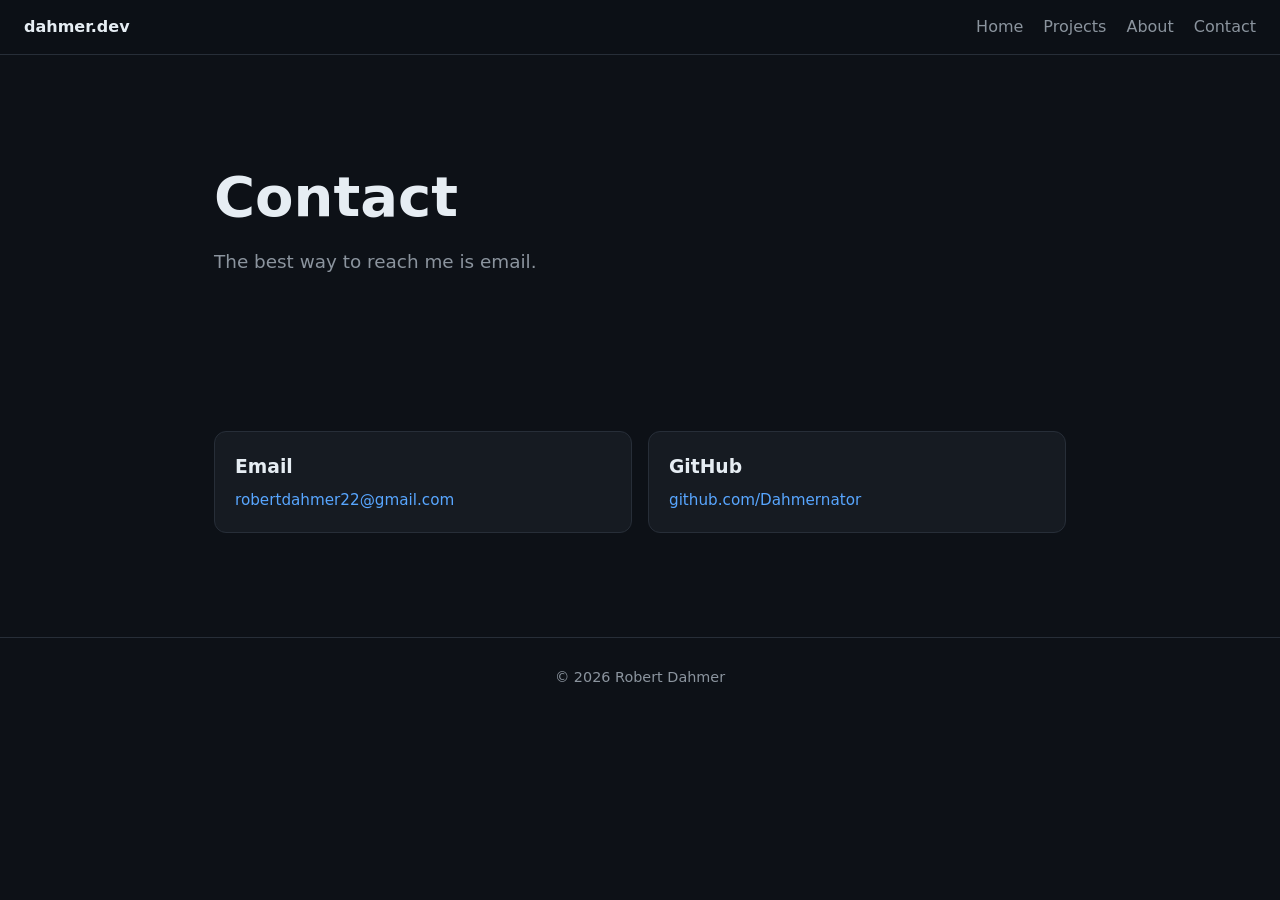
==== contact.html @ 06b19c33 "Website template by Claude" ====
<!DOCTYPE html>
<html lang="en">
<head>
  <meta charset="UTF-8">
  <meta name="viewport" content="width=device-width, initial-scale=1">
  <title>Contact | Robert Dahmer</title>
  <link rel="stylesheet" href="style.css">
</head>
<body>

  <nav>
    <a class="logo" href="index.html">dahmer.dev</a>
    <ul>
      <li><a href="index.html#home">Home</a></li>
      <li><a href="projects.html">Projects</a></li>
      <li><a href="about.html">About</a></li>
      <li><a href="contact.html">Contact</a></li>
    </ul>
  </nav>

  <main>

    <section class="hero">
      <h1>Contact</h1>
      <p class="tagline">The best way to reach me is email.</p>
    </section>

    <section>
      <div class="grid">
        <div class="card">
          <h3>Email</h3>
          <p><a href="mailto:robertdahmer22@gmail.com">robertdahmer22@gmail.com</a></p>
        </div>
        <div class="card">
          <h3>GitHub</h3>
          <p><a href="https://github.com/Dahmernator">github.com/Dahmernator</a></p>
        </div>
      </div>
    </section>

  </main>

  <footer>&copy; 2026 Robert Dahmer</footer>

</body>
</html>
---- style.css ----
/* ---------- Colors: change these to restyle the whole site ---------- */
:root {
  --bg: #0d1117;
  --bg-card: #161b22;
  --border: #272e38;
  --text: #e6edf3;
  --muted: #8b949e;
  --accent: #58a6ff;
}

* { box-sizing: border-box; }

html { scroll-behavior: smooth; }

body {
  margin: 0;
  background: var(--bg);
  color: var(--text);
  font-family: system-ui, -apple-system, "Segoe UI", Roboto, sans-serif;
  line-height: 1.6;
}

a { color: var(--accent); text-decoration: none; }
a:hover { text-decoration: underline; }

/* ---------- Navigation ---------- */
nav {
  position: sticky;
  top: 0;
  z-index: 10;
  display: flex;
  justify-content: space-between;
  align-items: center;
  padding: 14px 24px;
  background: rgba(13, 17, 23, 0.9);
  backdrop-filter: blur(8px);
  border-bottom: 1px solid var(--border);
}
nav .logo { font-weight: 700; color: var(--text); }
nav ul { display: flex; gap: 20px; list-style: none; margin: 0; padding: 0; }
nav ul a { color: var(--muted); }
nav ul a:hover { color: var(--text); text-decoration: none; }

/* ---------- Layout ---------- */
main { max-width: 900px; margin: 0 auto; padding: 0 24px; }
section { padding: 72px 0 24px; scroll-margin-top: 40px; }
h1 { font-size: clamp(2.2rem, 6vw, 3.5rem); margin: 0 0 12px; line-height: 1.15; }
h2 { font-size: 1.6rem; margin: 0 0 8px; }
h2::after {
  content: "";
  display: block;
  width: 48px;
  height: 3px;
  margin-top: 8px;
  background: var(--accent);
  border-radius: 2px;
}
p { color: var(--muted); max-width: 65ch; }

/* ---------- Hero ---------- */
.hero { padding-top: 110px; padding-bottom: 40px; }
.hero .hi { color: var(--accent); font-weight: 600; margin: 0 0 8px; }
.hero .tagline { font-size: 1.15rem; }

.buttons { display: flex; gap: 12px; flex-wrap: wrap; margin-top: 24px; }
.btn {
  display: inline-block;
  padding: 10px 20px;
  border-radius: 8px;
  border: 1px solid var(--accent);
  font-weight: 600;
}
.btn.primary { background: var(--accent); color: #0d1117; }
.btn:hover { text-decoration: none; opacity: 0.85; }

/* ---------- Cards ---------- */
.grid {
  display: grid;
  grid-template-columns: repeat(auto-fit, minmax(240px, 1fr));
  gap: 16px;
  margin-top: 24px;
}
.card {
  background: var(--bg-card);
  border: 1px solid var(--border);
  border-radius: 12px;
  padding: 20px;
  transition: transform 0.15s, border-color 0.15s;
}
.card:hover { transform: translateY(-3px); border-color: var(--accent); }
.card h3 { margin: 0 0 6px; }
.card p { margin: 0; font-size: 0.95rem; }
.tag {
  display: inline-block;
  margin-top: 12px;
  padding: 2px 10px;
  font-size: 0.8rem;
  color: var(--accent);
  border: 1px solid var(--border);
  border-radius: 999px;
}

.more { display: inline-block; margin-top: 20px; font-weight: 600; }

/* ---------- Footer ---------- */
footer {
  margin-top: 80px;
  padding: 28px 24px;
  text-align: center;
  color: var(--muted);
  border-top: 1px solid var(--border);
  font-size: 0.9rem;
}

/* ---------- Small screens ---------- */
@media (max-width: 560px) {
  nav { flex-direction: column; gap: 8px; }
  nav ul { gap: 14px; }
}
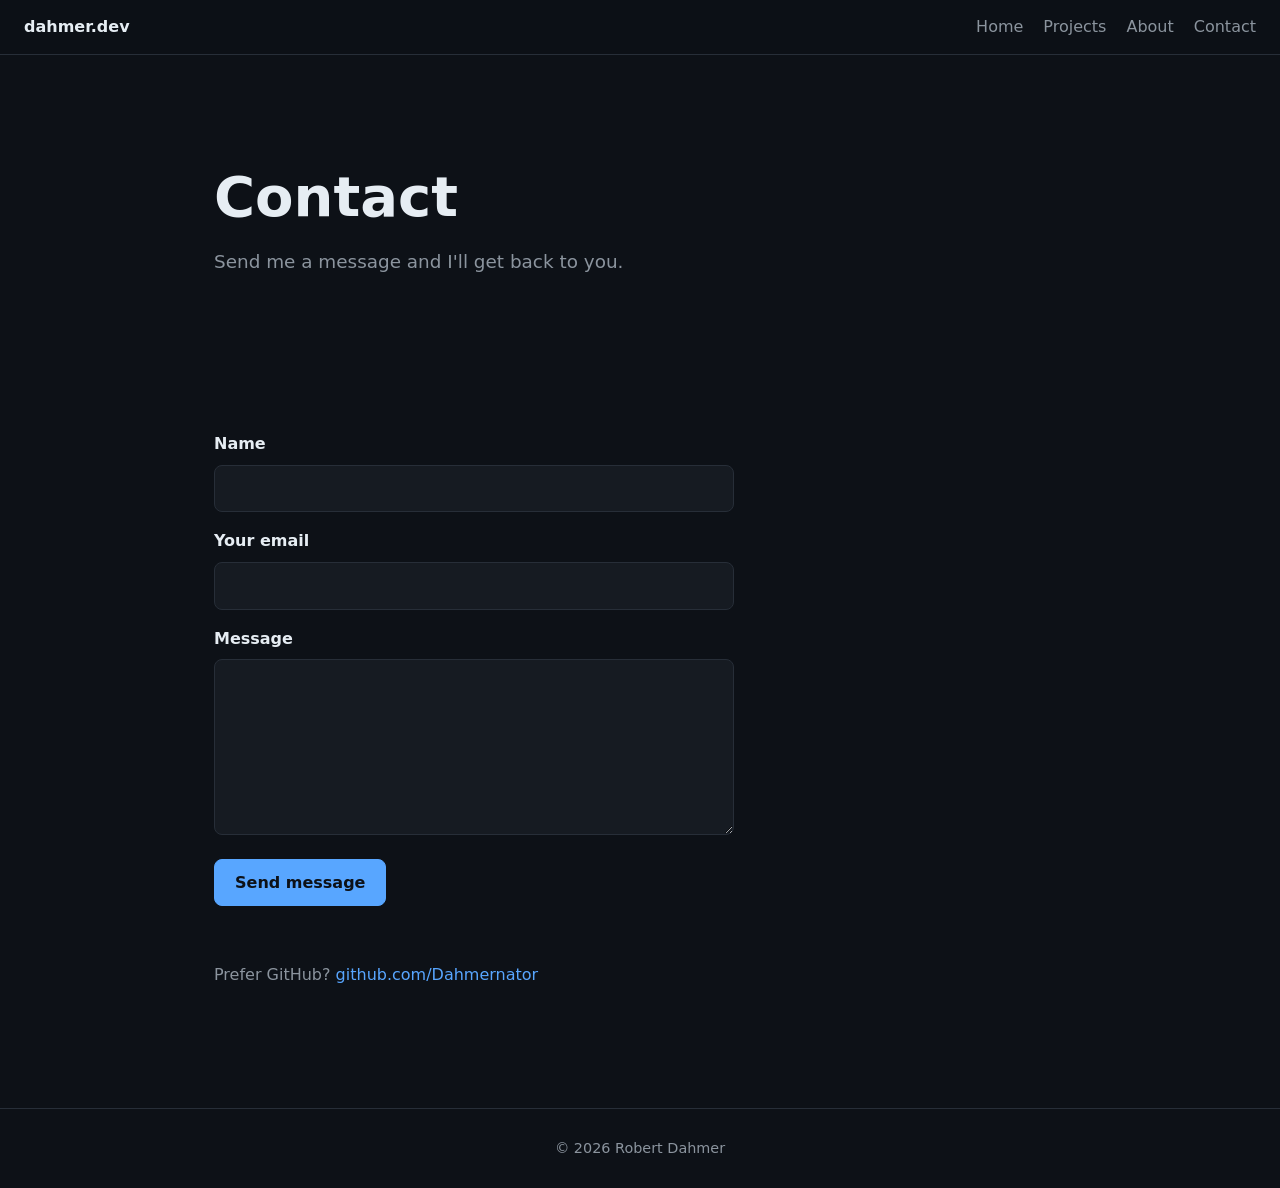
==== commit 2a400d2f: "Add contact form, Web3forms" ====
--- a/contact.html
+++ b/contact.html
@@ -21,26 +21,77 @@
   <main>
 
     <section class="hero">
-      <h1>Contact</h1>
-      <p class="tagline">The best way to reach me is email.</p>
+      <div class="hero-text">
+        <h1>Contact</h1>
+        <p class="tagline">Send me a message and I'll get back to you.</p>
+      </div>
     </section>
 
     <section>
-      <div class="grid">
-        <div class="card">
-          <h3>Email</h3>
-          <p><a href="mailto:robertdahmer22@gmail.com">robertdahmer22@gmail.com</a></p>
-        </div>
-        <div class="card">
-          <h3>GitHub</h3>
-          <p><a href="https://github.com/Dahmernator">github.com/Dahmernator</a></p>
-        </div>
-      </div>
+      <form id="contact-form" class="form">
+        <!-- Get a free access key at https://web3forms.com and paste it below -->
+        <input type="hidden" name="access_key" value="f7e74358-6644-4cbc-9fe8-b3f789991345">
+        <input type="hidden" name="subject" value="New message from dahmer.dev">
+        <!-- Spam trap: real visitors never see or fill this in -->
+        <input type="checkbox" name="botcheck" class="hp" tabindex="-1" autocomplete="off">
+
+        <label for="name">Name</label>
+        <input id="name" name="name" type="text" required>
+
+        <label for="email">Your email</label>
+        <input id="email" name="email" type="email" required>
+
+        <label for="message">Message</label>
+        <textarea id="message" name="message" rows="6" required></textarea>
+
+        <button class="btn primary" type="submit">Send message</button>
+        <p id="form-status" role="status"></p>
+      </form>
+
+      <p>Prefer GitHub? <a href="https://github.com/Dahmernator">github.com/Dahmernator</a></p>
     </section>
 
   </main>
 
   <footer>&copy; 2026 Robert Dahmer</footer>
 
+  <script>
+    const form = document.getElementById("contact-form");
+    const status = document.getElementById("form-status");
+
+    form.addEventListener("submit", async (e) => {
+      e.preventDefault();
+
+      if (form.access_key.value.startsWith("YOUR_ACCESS_KEY")) {
+        status.textContent = "The form isn't set up yet (missing access key).";
+        status.className = "error";
+        return;
+      }
+
+      status.textContent = "Sending...";
+      status.className = "";
+
+      try {
+        const res = await fetch("https://api.web3forms.com/submit", {
+          method: "POST",
+          headers: { "Accept": "application/json" },
+          body: new FormData(form)
+        });
+        const data = await res.json();
+        if (res.ok && data.success) {
+          status.textContent = "Thanks! Your message was sent.";
+          status.className = "ok";
+          form.reset();
+        } else {
+          status.textContent = "Something went wrong. Please try again later.";
+          status.className = "error";
+        }
+      } catch (err) {
+        status.textContent = "Network error. Please try again later.";
+        status.className = "error";
+      }
+    });
+  </script>
+
 </body>
 </html>
--- a/style.css
+++ b/style.css
@@ -62,6 +62,21 @@
 .hero .hi { color: var(--accent); font-weight: 600; margin: 0 0 8px; }
 .hero .tagline { font-size: 1.15rem; }
 
+/* Hero with photo: text on the left, portrait on the right */
+.hero { display: flex; align-items: center; justify-content: space-between; gap: 40px; }
+.portrait {
+  width: 220px;
+  height: 220px;
+  object-fit: cover;      /* crops the photo to a square without stretching it */
+  border-radius: 50%;
+  border: 3px solid var(--accent);
+  flex-shrink: 0;
+}
+@media (max-width: 700px) {
+  .hero { flex-direction: column-reverse; align-items: flex-start; }
+  .portrait { width: 160px; height: 160px; }
+}
+
 .buttons { display: flex; gap: 12px; flex-wrap: wrap; margin-top: 24px; }
 .btn {
   display: inline-block;
@@ -102,6 +117,28 @@
 
 .more { display: inline-block; margin-top: 20px; font-weight: 600; }
 
+/* ---------- Contact form ---------- */
+.form { display: flex; flex-direction: column; gap: 8px; max-width: 520px; margin-top: 16px; }
+.form label { font-weight: 600; margin-top: 8px; }
+.form input[type="text"],
+.form input[type="email"],
+.form textarea {
+  width: 100%;
+  padding: 10px 12px;
+  background: var(--bg-card);
+  color: var(--text);
+  border: 1px solid var(--border);
+  border-radius: 8px;
+  font: inherit;
+}
+.form input:focus,
+.form textarea:focus { outline: none; border-color: var(--accent); }
+.form button { margin-top: 16px; align-self: flex-start; cursor: pointer; font: inherit; font-weight: 600; }
+.form .hp { position: absolute; left: -9999px; }
+#form-status { margin: 8px 0 0; min-height: 1.5em; }
+#form-status.ok { color: #3fb950; }
+#form-status.error { color: #f85149; }
+
 /* ---------- Footer ---------- */
 footer {
   margin-top: 80px;
